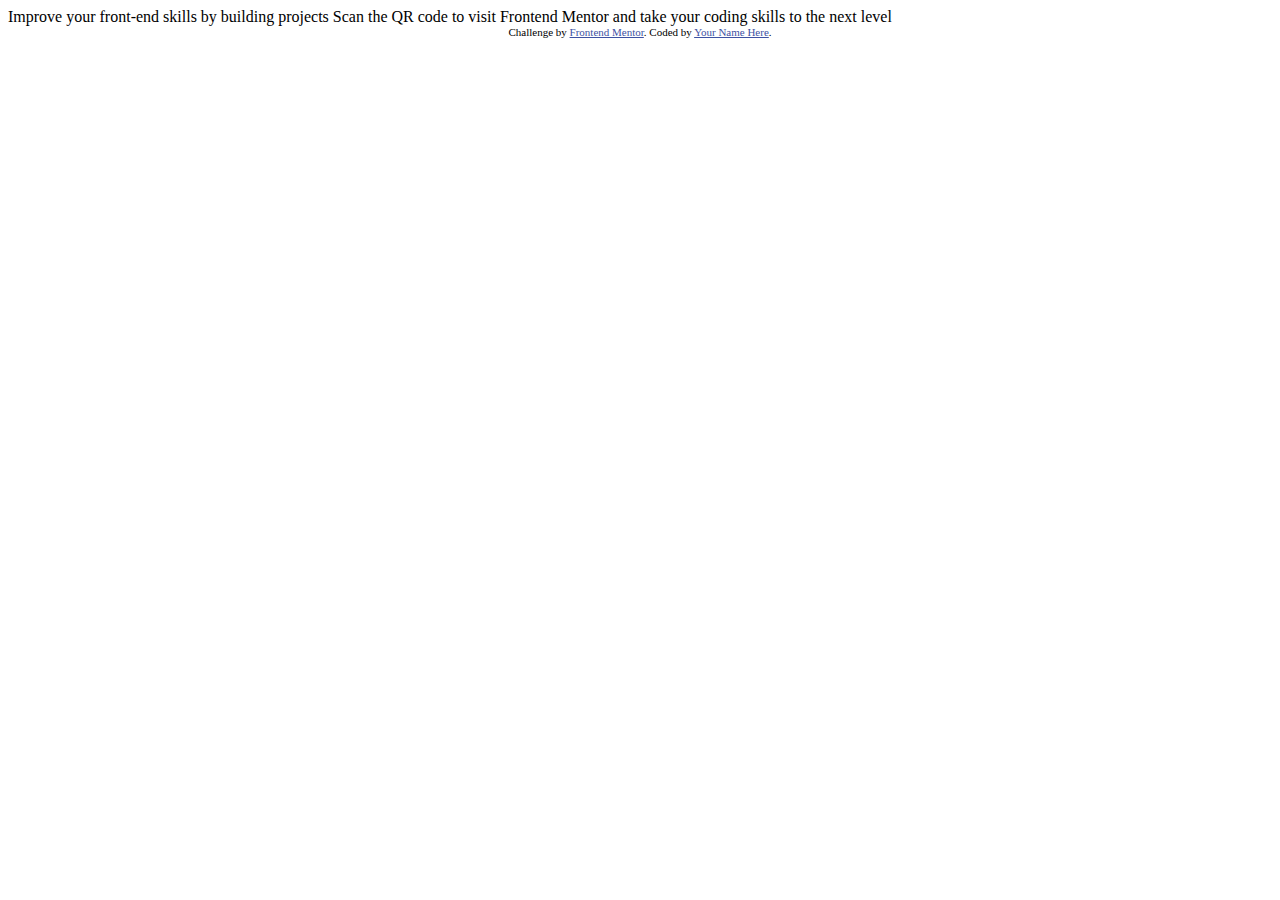
==== qr-code-component-main/index.html @ 10a5948f "Initial commit" ====
<!DOCTYPE html>
<html lang="en">
<head>
  <meta charset="UTF-8">
  <meta name="viewport" content="width=device-width, initial-scale=1.0"> <!-- displays site properly based on user's device -->

  <link rel="icon" type="image/png" sizes="32x32" href="./images/favicon-32x32.png">
  
  <title>Frontend Mentor | QR code component</title>

  <!-- Feel free to remove these styles or customise in your own stylesheet 👍 -->
  <style>
    .attribution { font-size: 11px; text-align: center; }
    .attribution a { color: hsl(228, 45%, 44%); }
  </style>
</head>
<body>

  Improve your front-end skills by building projects

  Scan the QR code to visit Frontend Mentor and take your coding skills to the next level
  
  <div class="attribution">
    Challenge by <a href="https://www.frontendmentor.io?ref=challenge" target="_blank">Frontend Mentor</a>. 
    Coded by <a href="#">Your Name Here</a>.
  </div>
</body>
</html>
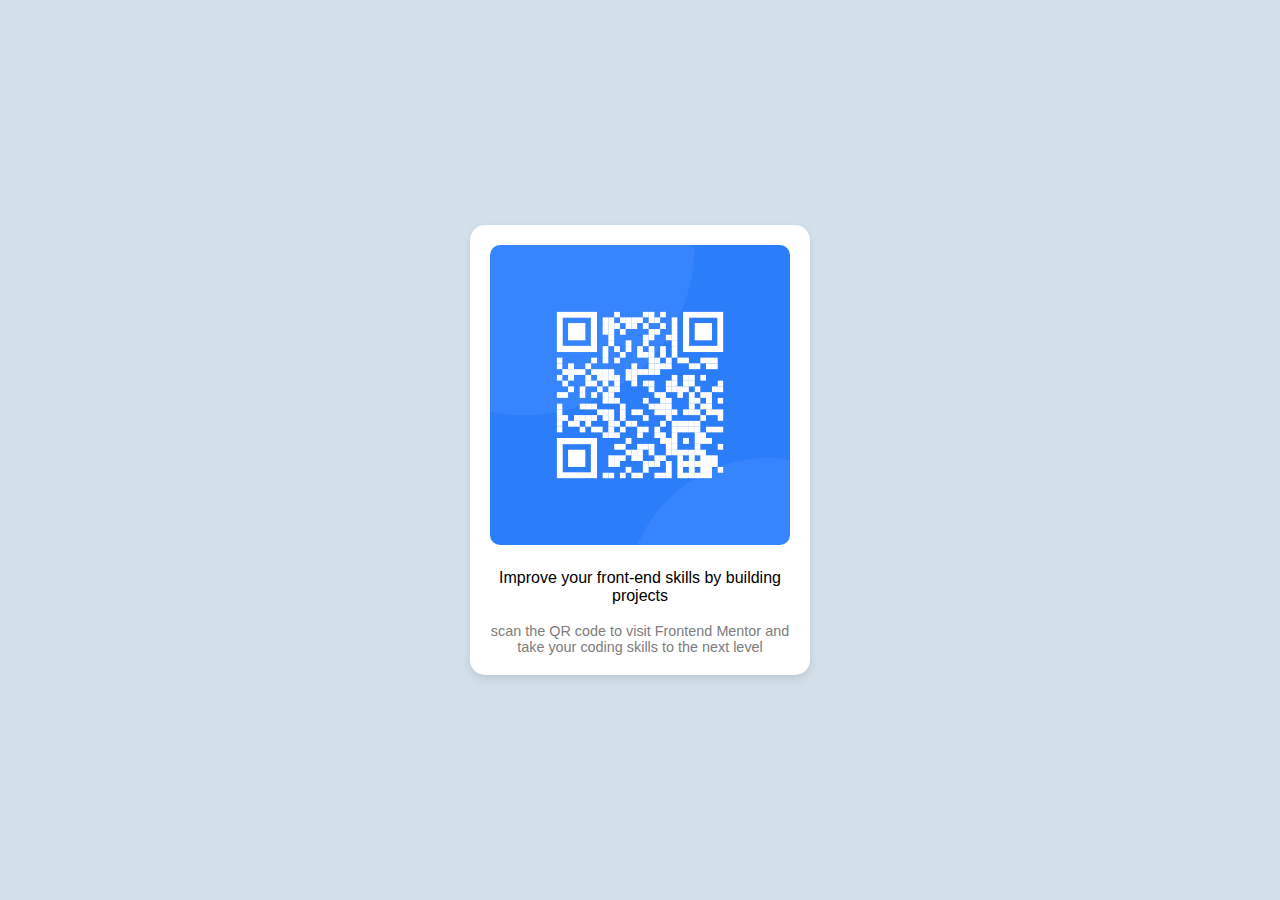
==== commit 973fe41d: "qr-code-component-main/index.html" ====
--- a/qr-code-component-main/index.html
+++ b/qr-code-component-main/index.html
@@ -5,7 +5,7 @@
   <meta name="viewport" content="width=device-width, initial-scale=1.0"> <!-- displays site properly based on user's device -->
 
   <link rel="icon" type="image/png" sizes="32x32" href="./images/favicon-32x32.png">
-  
+  <link rel="stylesheet" href="style.css">
   <title>Frontend Mentor | QR code component</title>
 
   <!-- Feel free to remove these styles or customise in your own stylesheet 👍 -->
@@ -16,13 +16,11 @@
 </head>
 <body>
 
-  Improve your front-end skills by building projects
+<div class="container">
+  <img src="images/image-qr-code.png" class="qrCodeImage">
 
-  Scan the QR code to visit Frontend Mentor and take your coding skills to the next level
-  
-  <div class="attribution">
-    Challenge by <a href="https://www.frontendmentor.io?ref=challenge" target="_blank">Frontend Mentor</a>. 
-    Coded by <a href="#">Your Name Here</a>.
-  </div>
+  <div id="boldwords">Improve your front-end skills by building projects</div><br>
+  <div id="description">scan the QR code to visit Frontend Mentor and take your coding skills to the next level</div>
+</div>
 </body>
 </html>--- a/qr-code-component-main/style.css
+++ b/qr-code-component-main/style.css
@@ -0,0 +1,35 @@
+html, body {
+    height: 100%;
+    margin: 0;
+    display: flex;
+    justify-content: center;
+    align-items: center;
+    background-color: #d3e0ea; /* Adjust to match the light blue background */
+    font-family: Arial, sans-serif;
+}
+
+.container {
+    background-color: white;
+    border-radius: 15px;
+    box-shadow: 0 4px 8px rgba(0, 0, 0, 0.1);
+    width: 300px; /* Adjust width as needed */
+    padding: 20px;
+    text-align: center;
+}
+
+.qrCodeImage {
+    max-width: 100%;
+    border-radius: 10px; /* Adjust if needed */
+    margin-bottom: 20px; /* Space between image and text */
+}
+
+#boldWords {
+    font-weight: bold;
+    font-size: 1.2em;
+    margin-bottom: 10px; /* Space between bold text and description */
+}
+
+#description {
+    font-size: 0.9em;
+    color: #7d7d7d; /* Gray color for the description */
+}
